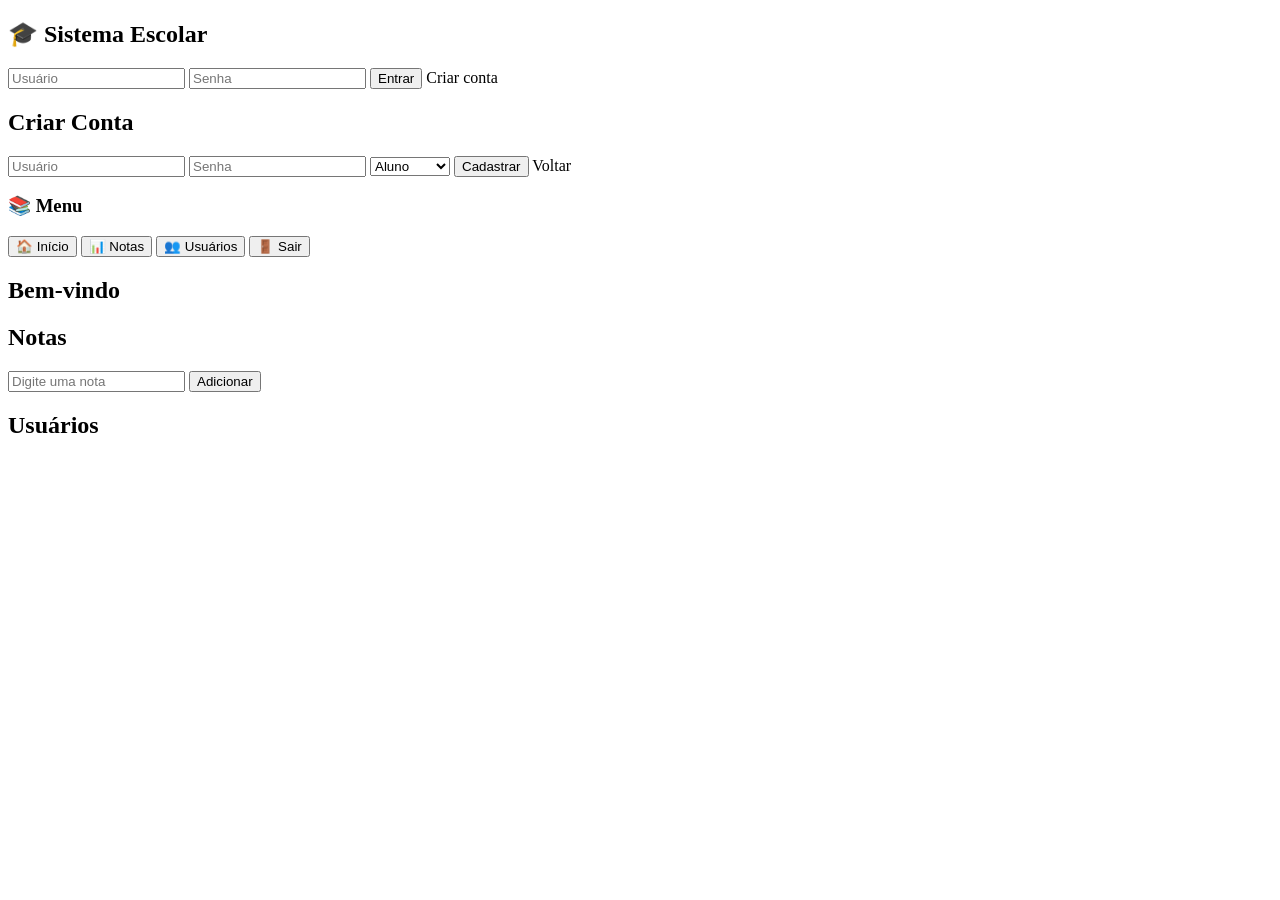
==== sistema escolar/index.html @ 7bef9bf5 "Add files via upload" ====
<!DOCTYPE html>
<html lang="pt-BR">
<head>
  <meta charset="UTF-8">
  <title>Sistema Escolar PRO</title>
  <link rel="stylesheet" href="./style.css">
</head>
<body>

<!-- LOGIN -->
<div class="container" id="login">
  <h2>🎓 Sistema Escolar</h2>
  <input type="text" id="loginUser" placeholder="Usuário">
  <input type="password" id="loginPass" placeholder="Senha">
  <button onclick="login()">Entrar</button>
  <a onclick="mostrarCadastro()">Criar conta</a>
</div>

<!-- CADASTRO -->
<div class="container hidden" id="cadastro">
  <h2>Criar Conta</h2>
  <input type="text" id="newUser" placeholder="Usuário">
  <input type="password" id="newPass" placeholder="Senha">
  <select id="tipoUser">
    <option value="aluno">Aluno</option>
    <option value="professor">Professor</option>
  </select>
  <button onclick="cadastrar()">Cadastrar</button>
  <a onclick="mostrarLogin()">Voltar</a>
</div>

<!-- DASHBOARD -->
<div id="dashboard" class="hidden">
  
  <div class="sidebar">
    <h3>📚 Menu</h3>
    <button onclick="mostrarPagina('home')">🏠 Início</button>
    <button onclick="mostrarPagina('notas')">📊 Notas</button>
    <button onclick="mostrarPagina('usuarios')">👥 Usuários</button>
    <button onclick="logout()">🚪 Sair</button>
  </div>

  <div class="content">

    <div id="home" class="page">
      <h2>Bem-vindo</h2>
      <p id="usuarioLogado"></p>
    </div>

    <div id="notas" class="page hidden">
      <h2>Notas</h2>
      <input type="text" id="novaNota" placeholder="Digite uma nota">
      <button onclick="addNota()">Adicionar</button>
      <ul id="listaNotas"></ul>
    </div>

    <div id="usuarios" class="page hidden">
      <h2>Usuários</h2>
      <ul id="listaUsuarios"></ul>
    </div>

  </div>
</div>

<script src="./script.js"></script>
</body>
</html>
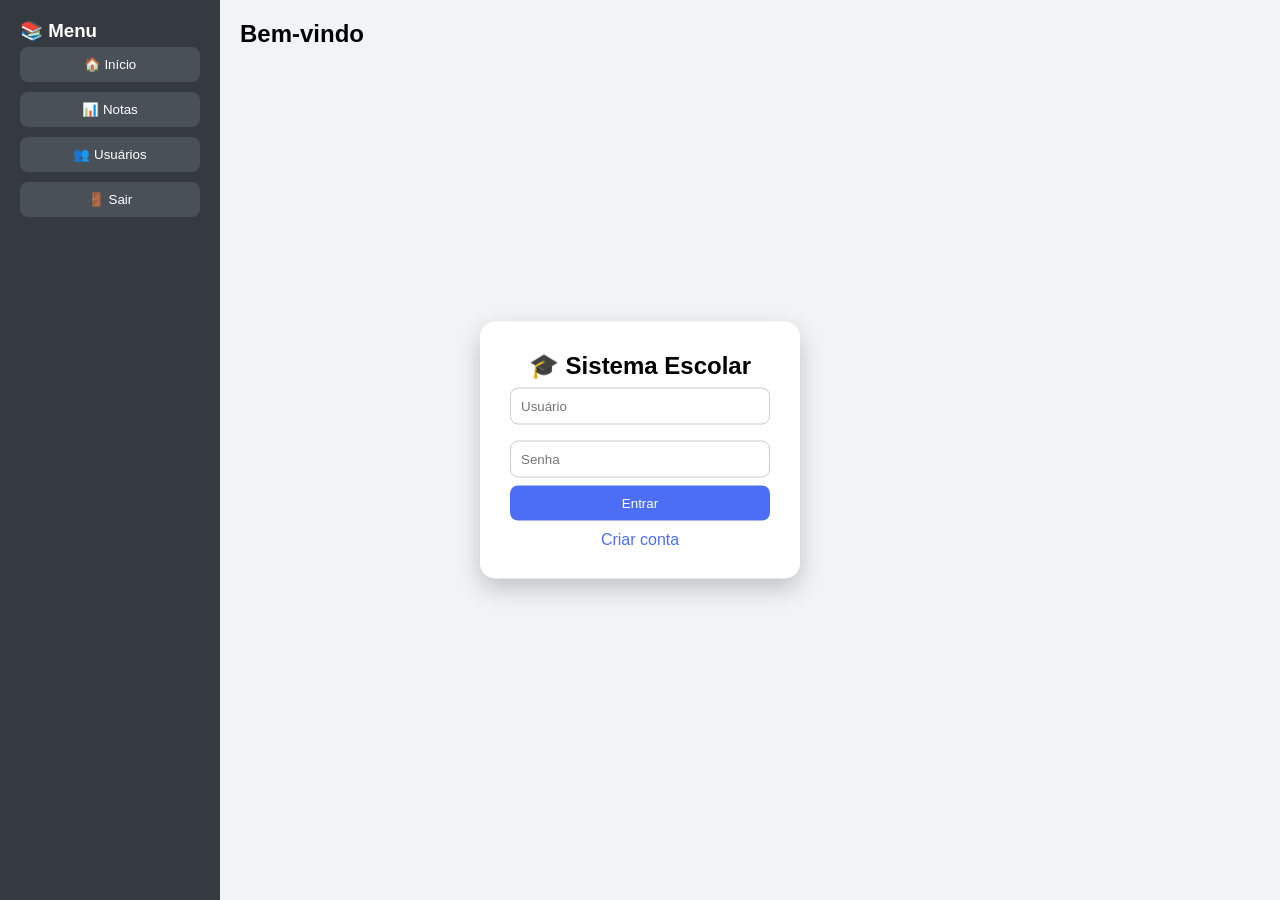
==== commit 7b6051d3: "Update index.html" ====
--- a/sistema escolar/index.html
+++ b/sistema escolar/index.html
@@ -62,6 +62,6 @@
   </div>
 </div>
 
-<script src="./script.js"></script>
+<script src="/teste-escola/script.js"></script>
 </body>
-</html>+</html>
--- a/sistema escolar/style.css
+++ b/sistema escolar/style.css
@@ -0,0 +1,99 @@
+* {
+  margin: 0;
+  padding: 0;
+  box-sizing: border-box;
+  font-family: Arial;
+}
+
+body {
+  height: 100vh;
+  background: linear-gradient(135deg, #4c6ef5, #15aabf);
+}
+
+/* LOGIN */
+.container {
+  background: white;
+  padding: 30px;
+  border-radius: 15px;
+  width: 320px;
+  text-align: center;
+  box-shadow: 0 10px 25px rgba(0,0,0,0.2);
+  position: absolute;
+  top: 50%;
+  left: 50%;
+  transform: translate(-50%, -50%);
+}
+
+input, select {
+  width: 100%;
+  padding: 10px;
+  margin: 8px 0;
+  border-radius: 8px;
+  border: 1px solid #ccc;
+}
+
+button {
+  width: 100%;
+  padding: 10px;
+  border: none;
+  border-radius: 8px;
+  background: #4c6ef5;
+  color: white;
+  cursor: pointer;
+}
+
+button:hover {
+  background: #3b5bdb;
+}
+
+a {
+  display: block;
+  margin-top: 10px;
+  color: #4c6ef5;
+  cursor: pointer;
+}
+
+.hidden {
+  display: none;
+}
+
+/* DASHBOARD */
+#dashboard {
+  display: flex;
+  height: 100vh;
+}
+
+/* MENU LATERAL */
+.sidebar {
+  width: 220px;
+  background: #343a40;
+  color: white;
+  padding: 20px;
+}
+
+.sidebar button {
+  margin: 5px 0;
+  background: #495057;
+}
+
+/* CONTEÚDO */
+.content {
+  flex: 1;
+  padding: 20px;
+  background: #f1f3f5;
+}
+
+.page {
+  animation: fade 0.3s;
+}
+
+ul {
+  margin-top: 10px;
+}
+
+li {
+  background: white;
+  padding: 10px;
+  margin: 5px 0;
+  border-radius: 8px;
+}
